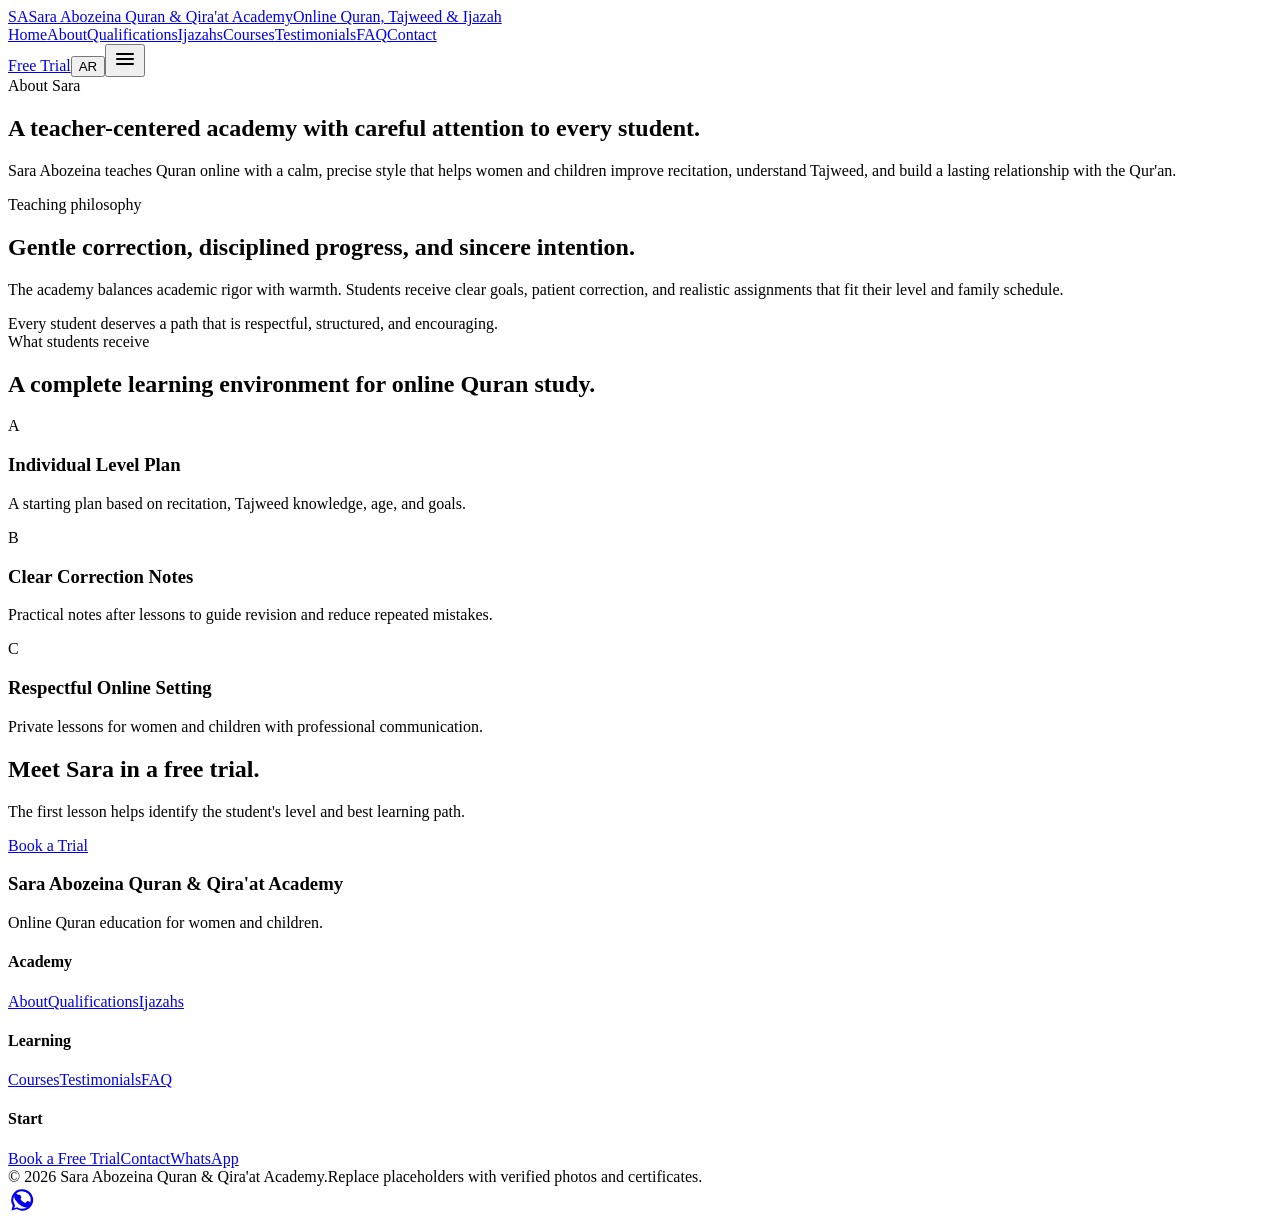
==== about.html @ 7ac43f40 "Add files via upload" ====
<!doctype html>
<html lang="en">
<head>
  <meta charset="utf-8">
  <meta name="viewport" content="width=device-width, initial-scale=1">
  <title>About Sara Abozeina | Quran & Qira'at Academy</title>
  <meta name="description" content="Learn about Sara Abozeina's online Quran teaching approach for women and children, including Tajweed, memorization, Qira'at, and Ijazah preparation.">
  <link rel="canonical" href="https://quraan022.github.io/about.html">
  <link rel="stylesheet" href="assets/css/styles.css">
</head>
<body>
  <header class="site-header"><div class="nav-wrap"><a class="brand" href="index.html"><span class="brand-mark">SA</span><span><span class="brand-name" data-en="Sara Abozeina Quran & Qira'at Academy" data-ar="أكاديمية سارة أبوزينة للقرآن والقراءات">Sara Abozeina Quran & Qira'at Academy</span><span class="brand-sub" data-en="Online Quran, Tajweed & Ijazah" data-ar="تعليم القرآن والتجويد والإجازة عن بعد">Online Quran, Tajweed & Ijazah</span></span></a><nav class="nav-links"><a href="index.html" data-en="Home" data-ar="الرئيسية">Home</a><a class="active" href="about.html" data-en="About" data-ar="عن المعلمة">About</a><a href="qualifications.html" data-en="Qualifications" data-ar="المؤهلات">Qualifications</a><a href="ijazahs.html" data-en="Ijazahs" data-ar="الإجازات">Ijazahs</a><a href="courses.html" data-en="Courses" data-ar="الدورات">Courses</a><a href="testimonials.html" data-en="Testimonials" data-ar="آراء الطالبات">Testimonials</a><a href="faq.html" data-en="FAQ" data-ar="الأسئلة">FAQ</a><a href="contact.html" data-en="Contact" data-ar="تواصل">Contact</a></nav><div class="nav-actions"><a class="btn btn-primary" href="book.html" data-en="Free Trial" data-ar="تجربة مجانية">Free Trial</a><button class="lang-toggle" type="button">AR</button><button class="menu-toggle" type="button" aria-expanded="false" aria-label="Open menu"><svg width="24" height="24" viewBox="0 0 24 24" fill="none"><path d="M4 7h16M4 12h16M4 17h16" stroke="currentColor" stroke-width="2" stroke-linecap="round"/></svg></button></div></div></header>
  <main class="main">
    <section class="page-hero"><div class="container"><span class="eyebrow" data-en="About Sara" data-ar="عن المعلمة سارة">About Sara</span><h1 data-en="A teacher-centered academy with careful attention to every student." data-ar="أكاديمية تقودها معلمة تهتم بتفاصيل كل طالبة.">A teacher-centered academy with careful attention to every student.</h1><p data-en="Sara Abozeina teaches Quran online with a calm, precise style that helps women and children improve recitation, understand Tajweed, and build a lasting relationship with the Qur'an." data-ar="تعلّم سارة أبوزينة القرآن عن بعد بأسلوب هادئ ودقيق يساعد النساء والأطفال على تحسين التلاوة وفهم التجويد وبناء صلة ثابتة بالقرآن.">Sara Abozeina teaches Quran online with a calm, precise style that helps women and children improve recitation, understand Tajweed, and build a lasting relationship with the Qur'an.</p></div></section>
    <section class="section"><div class="container split"><div><span class="eyebrow" data-en="Teaching philosophy" data-ar="منهجية التعليم">Teaching philosophy</span><h2 data-en="Gentle correction, disciplined progress, and sincere intention." data-ar="تصحيح رفيق، تقدم منضبط، ونية صادقة.">Gentle correction, disciplined progress, and sincere intention.</h2><p class="lead" data-en="The academy balances academic rigor with warmth. Students receive clear goals, patient correction, and realistic assignments that fit their level and family schedule." data-ar="توازن الأكاديمية بين الجدية العلمية والرفق. تحصل الطالبة على أهداف واضحة وتصحيح صبور وواجبات مناسبة لمستواها وجدول أسرتها.">The academy balances academic rigor with warmth. Students receive clear goals, patient correction, and realistic assignments that fit their level and family schedule.</p><div class="quote-panel" data-en="Every student deserves a path that is respectful, structured, and encouraging." data-ar="كل طالبة تستحق مسارا يحترم مستواها ويمنحها وضوحا وتشجيعا.">Every student deserves a path that is respectful, structured, and encouraging.</div></div><div class="portrait-panel"></div></div></section>
    <section class="section alt"><div class="container"><div class="section-head center"><span class="eyebrow" data-en="What students receive" data-ar="ما تحصل عليه الطالبة">What students receive</span><h2 data-en="A complete learning environment for online Quran study." data-ar="بيئة تعليمية متكاملة لدراسة القرآن عن بعد.">A complete learning environment for online Quran study.</h2></div><div class="grid grid-3"><article class="card"><div class="icon">A</div><h3 data-en="Individual Level Plan" data-ar="خطة حسب المستوى">Individual Level Plan</h3><p data-en="A starting plan based on recitation, Tajweed knowledge, age, and goals." data-ar="خطة بداية حسب التلاوة ومعرفة التجويد والعمر والأهداف.">A starting plan based on recitation, Tajweed knowledge, age, and goals.</p></article><article class="card"><div class="icon">B</div><h3 data-en="Clear Correction Notes" data-ar="ملاحظات تصحيح واضحة">Clear Correction Notes</h3><p data-en="Practical notes after lessons to guide revision and reduce repeated mistakes." data-ar="ملاحظات عملية بعد الحصص لتوجيه المراجعة وتقليل تكرار الأخطاء.">Practical notes after lessons to guide revision and reduce repeated mistakes.</p></article><article class="card"><div class="icon">C</div><h3 data-en="Respectful Online Setting" data-ar="بيئة إلكترونية محترمة">Respectful Online Setting</h3><p data-en="Private lessons for women and children with professional communication." data-ar="دروس خاصة للنساء والأطفال مع تواصل احترافي.">Private lessons for women and children with professional communication.</p></article></div></div></section>
    <section class="cta-band"><div class="container"><div><h2 data-en="Meet Sara in a free trial." data-ar="تعرّفي على المعلمة سارة في تجربة مجانية.">Meet Sara in a free trial.</h2><p data-en="The first lesson helps identify the student's level and best learning path." data-ar="تساعد الحصة الأولى على تحديد مستوى الطالبة وأفضل مسار للتعلم.">The first lesson helps identify the student's level and best learning path.</p></div><a class="btn btn-primary" href="book.html" data-en="Book a Trial" data-ar="احجزي تجربة">Book a Trial</a></div></section>
  </main>
  <footer class="site-footer"><div class="container"><div class="footer-grid"><div><h3>Sara Abozeina Quran & Qira'at Academy</h3><p data-en="Online Quran education for women and children." data-ar="تعليم القرآن عن بعد للنساء والأطفال.">Online Quran education for women and children.</p></div><div><h4 data-en="Academy" data-ar="الأكاديمية">Academy</h4><div class="footer-links"><a href="about.html" data-en="About" data-ar="عن المعلمة">About</a><a href="qualifications.html" data-en="Qualifications" data-ar="المؤهلات">Qualifications</a><a href="ijazahs.html" data-en="Ijazahs" data-ar="الإجازات">Ijazahs</a></div></div><div><h4 data-en="Learning" data-ar="التعلم">Learning</h4><div class="footer-links"><a href="courses.html" data-en="Courses" data-ar="الدورات">Courses</a><a href="testimonials.html" data-en="Testimonials" data-ar="آراء الطالبات">Testimonials</a><a href="faq.html" data-en="FAQ" data-ar="الأسئلة">FAQ</a></div></div><div><h4 data-en="Start" data-ar="ابدئي">Start</h4><div class="footer-links"><a href="book.html" data-en="Book a Free Trial" data-ar="حجز تجربة مجانية">Book a Free Trial</a><a href="contact.html" data-en="Contact" data-ar="تواصل">Contact</a><a data-whatsapp-link href="#">WhatsApp</a></div></div></div><div class="footer-bottom"><span data-en="© 2026 Sara Abozeina Quran & Qira'at Academy." data-ar="© 2026 أكاديمية سارة أبوزينة للقرآن والقراءات.">© 2026 Sara Abozeina Quran & Qira'at Academy.</span><span data-en="Replace placeholders with verified photos and certificates." data-ar="تستبدل العناصر المؤقتة بصور وشهادات موثقة.">Replace placeholders with verified photos and certificates.</span></div></div></footer>
  <a class="whatsapp-float" data-whatsapp-link href="#" aria-label="WhatsApp"><svg width="28" height="28" viewBox="0 0 24 24" fill="none"><path d="M8.9 7.8c.2-.4.4-.4.7-.4h.5c.2 0 .4.1.5.4.2.5.7 1.8.8 1.9.1.2.1.3 0 .5-.1.2-.2.3-.4.5-.2.2-.3.3-.1.6.2.3.8 1.3 1.7 2 .9.8 1.7 1 2 1.1.3.1.5.1.7-.2.2-.2.8-.9 1-1.2.2-.3.4-.2.7-.1.3.1 1.8.9 2.1 1 .3.2.5.2.5.4.1.2.1 1.1-.3 2.1-.4 1-2 1.8-2.8 1.9-.8.1-1.7.1-4-.8-3.4-1.3-5.6-4.8-5.8-5-.2-.3-1.4-1.9-1.4-3.6s.9-2.6 1.2-3Z" fill="currentColor"/><path d="M12 2.8a9.2 9.2 0 0 0-7.9 13.9L3 21l4.5-1.2A9.2 9.2 0 1 0 12 2.8Zm0 1.7a7.5 7.5 0 0 1 0 15 7.4 7.4 0 0 1-3.8-1l-.3-.2-2.5.7.7-2.4-.2-.4A7.5 7.5 0 0 1 12 4.5Z" fill="currentColor"/></svg></a>
  <script src="assets/js/site.js"></script>
</body>
</html>
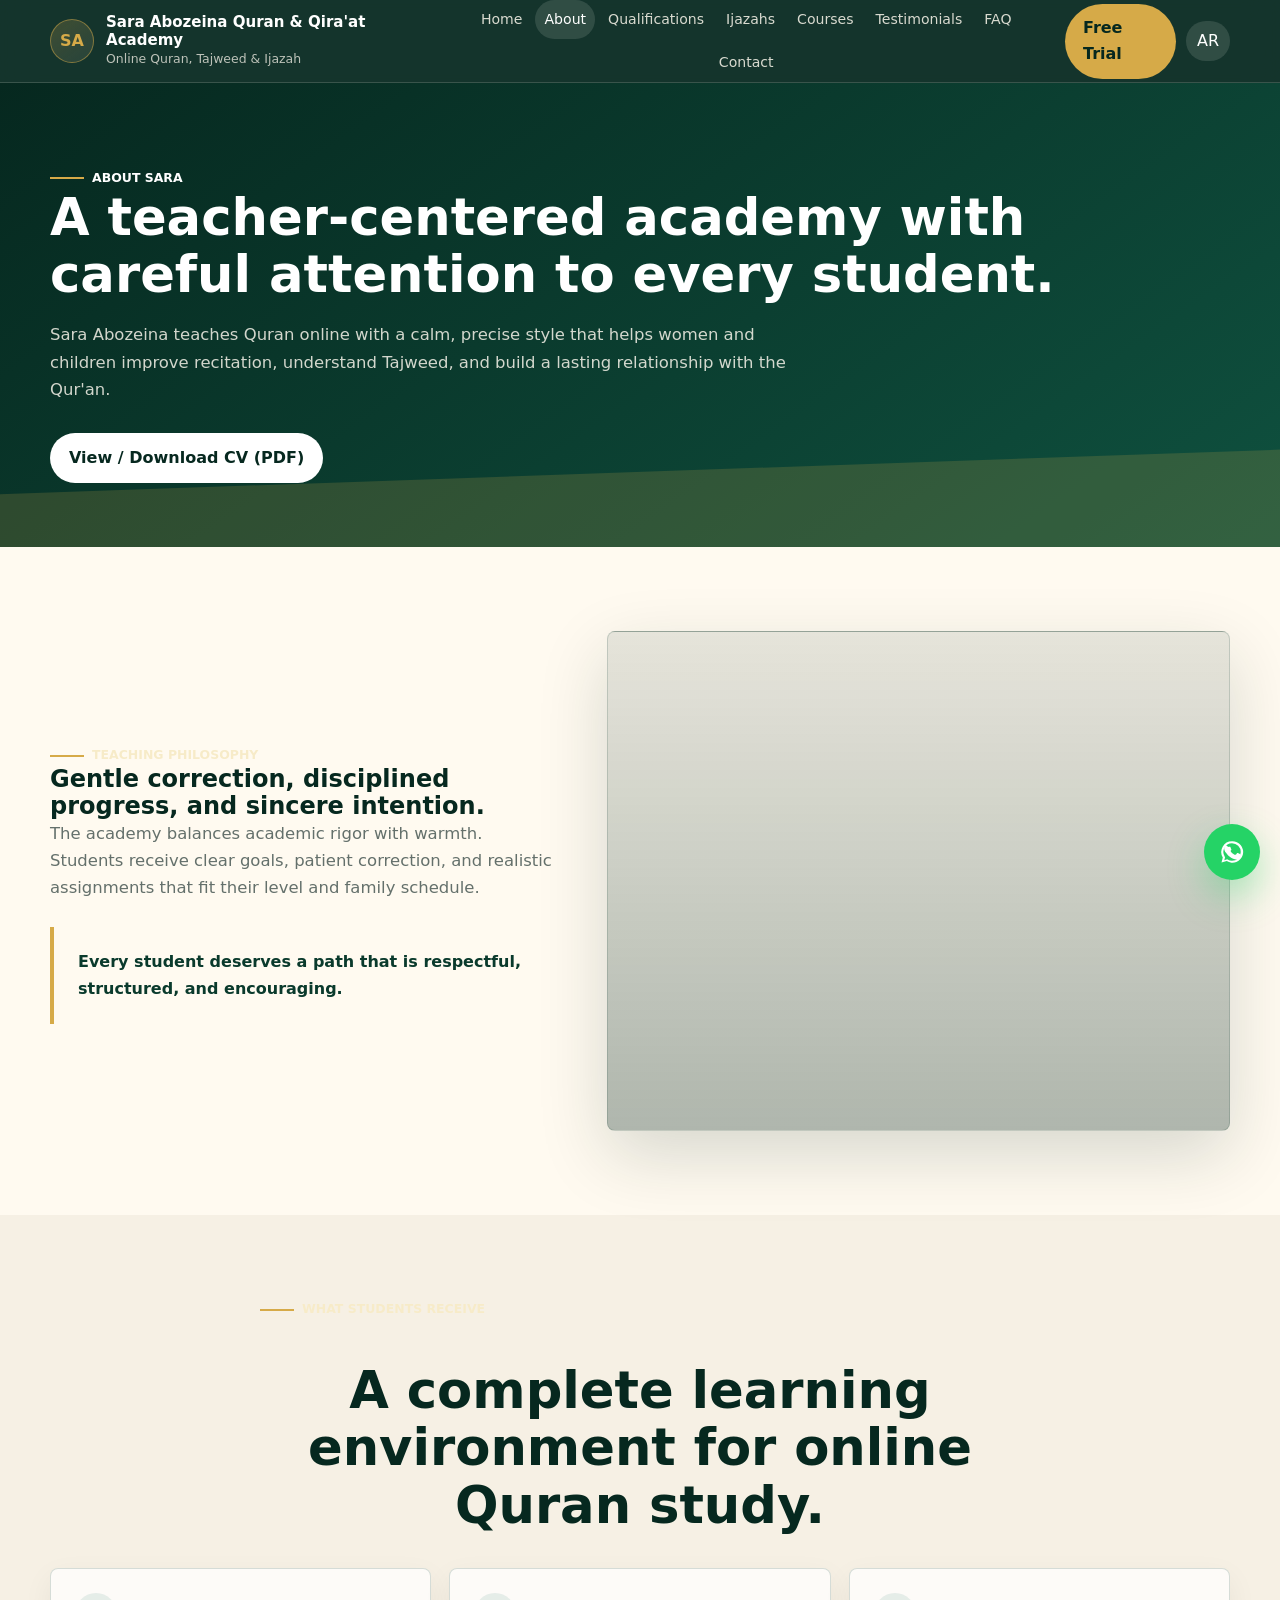
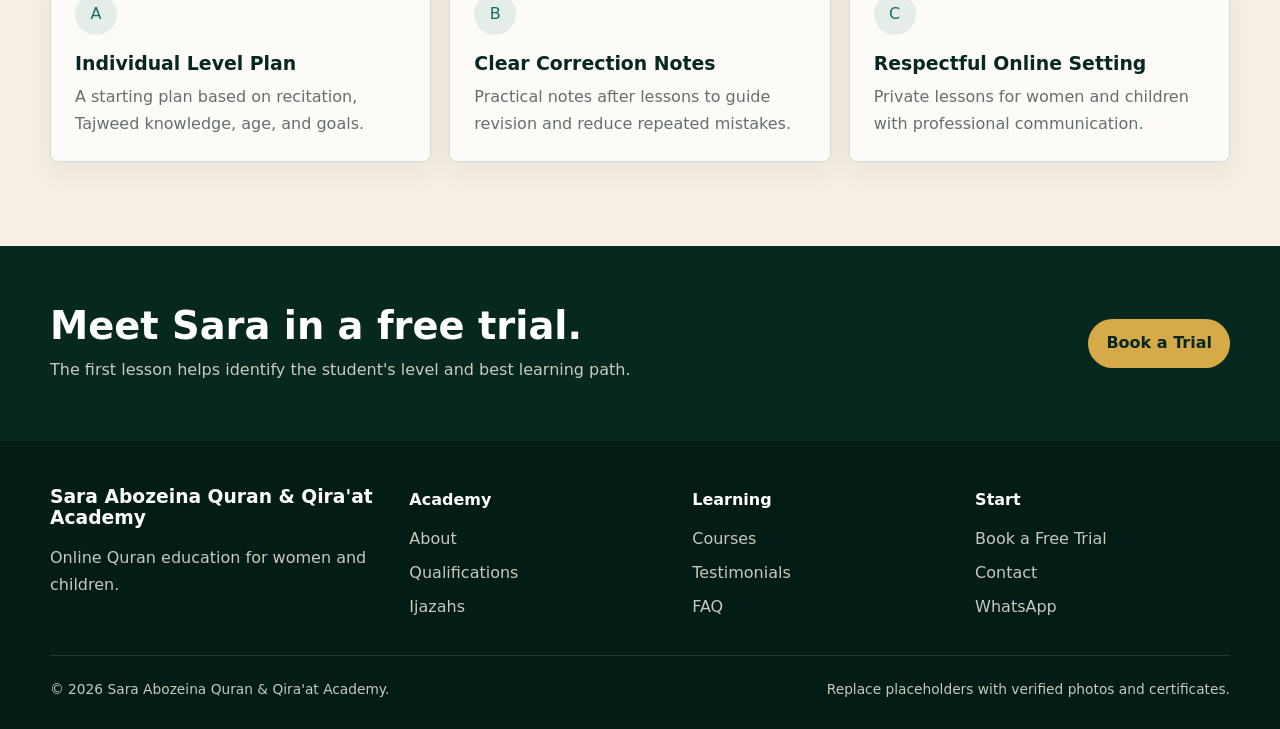
==== commit 571acc77: "Add public professional CV link" ====
--- a/about.html
+++ b/about.html
@@ -11,7 +11,7 @@
 <body>
   <header class="site-header"><div class="nav-wrap"><a class="brand" href="index.html"><span class="brand-mark">SA</span><span><span class="brand-name" data-en="Sara Abozeina Quran & Qira'at Academy" data-ar="أكاديمية سارة أبوزينة للقرآن والقراءات">Sara Abozeina Quran & Qira'at Academy</span><span class="brand-sub" data-en="Online Quran, Tajweed & Ijazah" data-ar="تعليم القرآن والتجويد والإجازة عن بعد">Online Quran, Tajweed & Ijazah</span></span></a><nav class="nav-links"><a href="index.html" data-en="Home" data-ar="الرئيسية">Home</a><a class="active" href="about.html" data-en="About" data-ar="عن المعلمة">About</a><a href="qualifications.html" data-en="Qualifications" data-ar="المؤهلات">Qualifications</a><a href="ijazahs.html" data-en="Ijazahs" data-ar="الإجازات">Ijazahs</a><a href="courses.html" data-en="Courses" data-ar="الدورات">Courses</a><a href="testimonials.html" data-en="Testimonials" data-ar="آراء الطالبات">Testimonials</a><a href="faq.html" data-en="FAQ" data-ar="الأسئلة">FAQ</a><a href="contact.html" data-en="Contact" data-ar="تواصل">Contact</a></nav><div class="nav-actions"><a class="btn btn-primary" href="book.html" data-en="Free Trial" data-ar="تجربة مجانية">Free Trial</a><button class="lang-toggle" type="button">AR</button><button class="menu-toggle" type="button" aria-expanded="false" aria-label="Open menu"><svg width="24" height="24" viewBox="0 0 24 24" fill="none"><path d="M4 7h16M4 12h16M4 17h16" stroke="currentColor" stroke-width="2" stroke-linecap="round"/></svg></button></div></div></header>
   <main class="main">
-    <section class="page-hero"><div class="container"><span class="eyebrow" data-en="About Sara" data-ar="عن المعلمة سارة">About Sara</span><h1 data-en="A teacher-centered academy with careful attention to every student." data-ar="أكاديمية تقودها معلمة تهتم بتفاصيل كل طالبة.">A teacher-centered academy with careful attention to every student.</h1><p data-en="Sara Abozeina teaches Quran online with a calm, precise style that helps women and children improve recitation, understand Tajweed, and build a lasting relationship with the Qur'an." data-ar="تعلّم سارة أبوزينة القرآن عن بعد بأسلوب هادئ ودقيق يساعد النساء والأطفال على تحسين التلاوة وفهم التجويد وبناء صلة ثابتة بالقرآن.">Sara Abozeina teaches Quran online with a calm, precise style that helps women and children improve recitation, understand Tajweed, and build a lasting relationship with the Qur'an.</p></div></section>
+    <section class="page-hero"><div class="container"><span class="eyebrow" data-en="About Sara" data-ar="عن المعلمة سارة">About Sara</span><h1 data-en="A teacher-centered academy with careful attention to every student." data-ar="أكاديمية تقودها معلمة تهتم بتفاصيل كل طالبة.">A teacher-centered academy with careful attention to every student.</h1><p data-en="Sara Abozeina teaches Quran online with a calm, precise style that helps women and children improve recitation, understand Tajweed, and build a lasting relationship with the Qur'an." data-ar="تعلّم سارة أبوزينة القرآن عن بعد بأسلوب هادئ ودقيق يساعد النساء والأطفال على تحسين التلاوة وفهم التجويد وبناء صلة ثابتة بالقرآن.">Sara Abozeina teaches Quran online with a calm, precise style that helps women and children improve recitation, understand Tajweed, and build a lasting relationship with the Qur'an.</p><div class="section-actions"><a class="btn btn-secondary" href="https://drive.google.com/file/d/1fhG29530J4eIi4jlKOR6bDzQGk4cJKAF/view?usp=drivesdk" target="_blank" rel="noopener noreferrer" type="application/pdf" data-en="View / Download CV (PDF)" data-ar="عرض / تحميل السيرة الذاتية (PDF)">View / Download CV (PDF)</a></div></div></section>
     <section class="section"><div class="container split"><div><span class="eyebrow" data-en="Teaching philosophy" data-ar="منهجية التعليم">Teaching philosophy</span><h2 data-en="Gentle correction, disciplined progress, and sincere intention." data-ar="تصحيح رفيق، تقدم منضبط، ونية صادقة.">Gentle correction, disciplined progress, and sincere intention.</h2><p class="lead" data-en="The academy balances academic rigor with warmth. Students receive clear goals, patient correction, and realistic assignments that fit their level and family schedule." data-ar="توازن الأكاديمية بين الجدية العلمية والرفق. تحصل الطالبة على أهداف واضحة وتصحيح صبور وواجبات مناسبة لمستواها وجدول أسرتها.">The academy balances academic rigor with warmth. Students receive clear goals, patient correction, and realistic assignments that fit their level and family schedule.</p><div class="quote-panel" data-en="Every student deserves a path that is respectful, structured, and encouraging." data-ar="كل طالبة تستحق مسارا يحترم مستواها ويمنحها وضوحا وتشجيعا.">Every student deserves a path that is respectful, structured, and encouraging.</div></div><div class="portrait-panel"></div></div></section>
     <section class="section alt"><div class="container"><div class="section-head center"><span class="eyebrow" data-en="What students receive" data-ar="ما تحصل عليه الطالبة">What students receive</span><h2 data-en="A complete learning environment for online Quran study." data-ar="بيئة تعليمية متكاملة لدراسة القرآن عن بعد.">A complete learning environment for online Quran study.</h2></div><div class="grid grid-3"><article class="card"><div class="icon">A</div><h3 data-en="Individual Level Plan" data-ar="خطة حسب المستوى">Individual Level Plan</h3><p data-en="A starting plan based on recitation, Tajweed knowledge, age, and goals." data-ar="خطة بداية حسب التلاوة ومعرفة التجويد والعمر والأهداف.">A starting plan based on recitation, Tajweed knowledge, age, and goals.</p></article><article class="card"><div class="icon">B</div><h3 data-en="Clear Correction Notes" data-ar="ملاحظات تصحيح واضحة">Clear Correction Notes</h3><p data-en="Practical notes after lessons to guide revision and reduce repeated mistakes." data-ar="ملاحظات عملية بعد الحصص لتوجيه المراجعة وتقليل تكرار الأخطاء.">Practical notes after lessons to guide revision and reduce repeated mistakes.</p></article><article class="card"><div class="icon">C</div><h3 data-en="Respectful Online Setting" data-ar="بيئة إلكترونية محترمة">Respectful Online Setting</h3><p data-en="Private lessons for women and children with professional communication." data-ar="دروس خاصة للنساء والأطفال مع تواصل احترافي.">Private lessons for women and children with professional communication.</p></article></div></div></section>
     <section class="cta-band"><div class="container"><div><h2 data-en="Meet Sara in a free trial." data-ar="تعرّفي على المعلمة سارة في تجربة مجانية.">Meet Sara in a free trial.</h2><p data-en="The first lesson helps identify the student's level and best learning path." data-ar="تساعد الحصة الأولى على تحديد مستوى الطالبة وأفضل مسار للتعلم.">The first lesson helps identify the student's level and best learning path.</p></div><a class="btn btn-primary" href="book.html" data-en="Book a Trial" data-ar="احجزي تجربة">Book a Trial</a></div></section>
--- a/assets/css/styles.css
+++ b/assets/css/styles.css
@@ -0,0 +1,848 @@
+:root {
+  --emerald-950: #06281f;
+  --emerald-900: #0a3a2c;
+  --emerald-800: #0f513f;
+  --emerald-700: #14705a;
+  --gold-600: #b88a2f;
+  --gold-500: #d6aa48;
+  --gold-100: #f7ebc8;
+  --ivory: #fffaf0;
+  --cream: #f6f0e4;
+  --clay: #9d5f46;
+  --rose: #bb6f73;
+  --ink: #18221f;
+  --muted: #64706b;
+  --line: rgba(10, 58, 44, 0.16);
+  --shadow: 0 24px 70px rgba(6, 40, 31, 0.16);
+  --radius: 8px;
+  font-family: Inter, ui-sans-serif, system-ui, -apple-system, BlinkMacSystemFont, "Segoe UI", sans-serif;
+}
+
+* {
+  box-sizing: border-box;
+}
+
+html {
+  scroll-behavior: smooth;
+}
+
+body {
+  margin: 0;
+  background: var(--ivory);
+  color: var(--ink);
+  line-height: 1.65;
+}
+
+body[dir="rtl"] {
+  font-family: "Segoe UI", Tahoma, Arial, sans-serif;
+}
+
+a {
+  color: inherit;
+  text-decoration: none;
+}
+
+img {
+  display: block;
+  max-width: 100%;
+}
+
+.site-header {
+  position: sticky;
+  top: 0;
+  z-index: 20;
+  border-bottom: 1px solid rgba(255, 250, 240, 0.16);
+  background: rgba(6, 40, 31, 0.94);
+  color: #fff;
+  backdrop-filter: blur(16px);
+}
+
+.nav-wrap {
+  width: min(1180px, calc(100% - 32px));
+  margin: 0 auto;
+  display: flex;
+  align-items: center;
+  justify-content: space-between;
+  min-height: 78px;
+  gap: 22px;
+}
+
+.brand {
+  display: grid;
+  grid-template-columns: 44px 1fr;
+  gap: 12px;
+  align-items: center;
+  min-width: 230px;
+}
+
+.brand-mark {
+  width: 44px;
+  height: 44px;
+  border: 1px solid rgba(214, 170, 72, 0.5);
+  border-radius: 50%;
+  display: grid;
+  place-items: center;
+  background: linear-gradient(145deg, rgba(214, 170, 72, 0.22), rgba(255, 250, 240, 0.08));
+  color: var(--gold-500);
+  font-weight: 800;
+}
+
+.brand-name {
+  display: block;
+  font-size: 0.94rem;
+  font-weight: 750;
+  line-height: 1.2;
+}
+
+.brand-sub {
+  display: block;
+  color: rgba(255, 250, 240, 0.72);
+  font-size: 0.78rem;
+}
+
+.nav-links {
+  display: flex;
+  align-items: center;
+  justify-content: center;
+  gap: 4px;
+  flex-wrap: wrap;
+}
+
+.nav-links a {
+  color: rgba(255, 250, 240, 0.84);
+  padding: 8px 9px;
+  font-size: 0.88rem;
+  border-radius: 999px;
+}
+
+.nav-links a:hover,
+.nav-links a.active {
+  color: #fff;
+  background: rgba(255, 250, 240, 0.12);
+}
+
+.nav-actions {
+  display: flex;
+  align-items: center;
+  gap: 10px;
+}
+
+.lang-toggle,
+.menu-toggle,
+.btn,
+.icon-btn {
+  border: 0;
+  cursor: pointer;
+  font: inherit;
+}
+
+.lang-toggle {
+  min-width: 44px;
+  min-height: 40px;
+  border-radius: 999px;
+  color: #fff;
+  background: rgba(255, 250, 240, 0.12);
+}
+
+.menu-toggle {
+  display: none;
+  color: #fff;
+  background: transparent;
+  padding: 8px;
+}
+
+.btn {
+  display: inline-flex;
+  align-items: center;
+  justify-content: center;
+  gap: 8px;
+  min-height: 44px;
+  padding: 11px 18px;
+  border-radius: 999px;
+  font-weight: 750;
+  transition: transform 160ms ease, background 160ms ease, border-color 160ms ease;
+}
+
+.btn:hover {
+  transform: translateY(-1px);
+}
+
+.btn-primary {
+  color: var(--emerald-950);
+  background: var(--gold-500);
+}
+
+.btn-secondary {
+  color: var(--emerald-950);
+  background: #fff;
+  border: 1px solid rgba(255, 255, 255, 0.7);
+}
+
+.btn-outline {
+  color: var(--emerald-900);
+  background: transparent;
+  border: 1px solid var(--line);
+}
+
+.hero {
+  position: relative;
+  min-height: calc(100vh - 78px);
+  color: #fff;
+  display: grid;
+  align-items: end;
+  overflow: hidden;
+}
+
+.hero::before {
+  content: "";
+  position: absolute;
+  inset: 0;
+  background:
+    linear-gradient(90deg, rgba(6, 40, 31, 0.95) 0%, rgba(6, 40, 31, 0.76) 45%, rgba(6, 40, 31, 0.2) 100%),
+    url("https://images.unsplash.com/photo-1542816417-0983c9c9ad53?auto=format&fit=crop&w=1800&q=85") center / cover;
+  z-index: -2;
+}
+
+.hero::after {
+  content: "";
+  position: absolute;
+  inset: auto 0 0 0;
+  height: 120px;
+  background: linear-gradient(0deg, var(--ivory), rgba(255, 250, 240, 0));
+  z-index: -1;
+}
+
+.hero-inner {
+  width: min(1180px, calc(100% - 32px));
+  margin: 0 auto;
+  padding: 86px 0 112px;
+}
+
+.hero-content {
+  width: min(720px, 100%);
+}
+
+.eyebrow {
+  display: inline-flex;
+  align-items: center;
+  gap: 8px;
+  color: var(--gold-100);
+  font-weight: 800;
+  letter-spacing: 0;
+  text-transform: uppercase;
+  font-size: 0.78rem;
+}
+
+.eyebrow::before {
+  content: "";
+  width: 34px;
+  height: 2px;
+  background: var(--gold-500);
+}
+
+h1,
+h2,
+h3 {
+  line-height: 1.12;
+  margin: 0;
+  color: var(--emerald-950);
+}
+
+.hero h1 {
+  color: #fff;
+  font-size: clamp(2.6rem, 6vw, 5.8rem);
+  max-width: 900px;
+  margin-top: 18px;
+  letter-spacing: 0;
+}
+
+.hero p {
+  color: rgba(255, 250, 240, 0.88);
+  font-size: 1.16rem;
+  max-width: 660px;
+  margin: 22px 0 0;
+}
+
+.hero-actions,
+.section-actions {
+  display: flex;
+  flex-wrap: wrap;
+  gap: 12px;
+  margin-top: 30px;
+}
+
+.hero-badges {
+  display: grid;
+  grid-template-columns: repeat(4, minmax(120px, 1fr));
+  gap: 12px;
+  width: min(800px, 100%);
+  margin-top: 44px;
+}
+
+.metric {
+  border: 1px solid rgba(255, 250, 240, 0.18);
+  background: rgba(255, 250, 240, 0.1);
+  border-radius: var(--radius);
+  padding: 16px;
+  backdrop-filter: blur(14px);
+}
+
+.metric strong {
+  display: block;
+  color: #fff;
+  font-size: 1.45rem;
+  line-height: 1.1;
+}
+
+.metric span {
+  display: block;
+  color: rgba(255, 250, 240, 0.74);
+  font-size: 0.82rem;
+  margin-top: 5px;
+}
+
+.main {
+  background: var(--ivory);
+}
+
+.section {
+  padding: 84px 0;
+}
+
+.section.alt {
+  background: var(--cream);
+}
+
+.container {
+  width: min(1180px, calc(100% - 32px));
+  margin: 0 auto;
+}
+
+.section-head {
+  display: grid;
+  grid-template-columns: minmax(0, 1fr) minmax(260px, 0.55fr);
+  gap: 42px;
+  align-items: end;
+  margin-bottom: 34px;
+}
+
+.section-head.center {
+  grid-template-columns: 1fr;
+  text-align: center;
+  max-width: 760px;
+  margin-left: auto;
+  margin-right: auto;
+}
+
+.section-head h2,
+.page-hero h1 {
+  font-size: clamp(2rem, 4vw, 3.4rem);
+}
+
+.section-head p,
+.page-hero p,
+.lead {
+  color: var(--muted);
+  margin: 0;
+  font-size: 1.03rem;
+}
+
+.page-hero {
+  background: linear-gradient(145deg, var(--emerald-950), var(--emerald-800));
+  color: #fff;
+  padding: 78px 0 64px;
+  position: relative;
+  overflow: hidden;
+}
+
+.page-hero::after {
+  content: "";
+  position: absolute;
+  inset: auto -10% -75px -10%;
+  height: 150px;
+  background: rgba(214, 170, 72, 0.18);
+  transform: rotate(-2deg);
+}
+
+.page-hero h1,
+.page-hero .eyebrow {
+  color: #fff;
+}
+
+.page-hero p {
+  color: rgba(255, 250, 240, 0.82);
+  max-width: 760px;
+  margin-top: 18px;
+}
+
+.grid {
+  display: grid;
+  gap: 18px;
+}
+
+.grid-2 {
+  grid-template-columns: repeat(2, minmax(0, 1fr));
+}
+
+.grid-3 {
+  grid-template-columns: repeat(3, minmax(0, 1fr));
+}
+
+.grid-4 {
+  grid-template-columns: repeat(4, minmax(0, 1fr));
+}
+
+.card,
+.testimonial,
+.course,
+.faq-item,
+.form-panel {
+  border: 1px solid var(--line);
+  background: rgba(255, 255, 255, 0.74);
+  border-radius: var(--radius);
+  box-shadow: 0 10px 30px rgba(6, 40, 31, 0.06);
+}
+
+.card,
+.testimonial,
+.course,
+.faq-item {
+  padding: 24px;
+}
+
+.card h3,
+.course h3,
+.testimonial h3 {
+  font-size: 1.18rem;
+  margin-bottom: 10px;
+}
+
+.card p,
+.course p,
+.testimonial p,
+.faq-item p {
+  color: var(--muted);
+  margin: 0;
+}
+
+.icon {
+  width: 42px;
+  height: 42px;
+  border-radius: 50%;
+  display: grid;
+  place-items: center;
+  background: rgba(20, 112, 90, 0.1);
+  color: var(--emerald-700);
+  margin-bottom: 18px;
+}
+
+.split {
+  display: grid;
+  grid-template-columns: minmax(0, 0.9fr) minmax(0, 1.1fr);
+  gap: 48px;
+  align-items: center;
+}
+
+.portrait-panel {
+  min-height: 500px;
+  border-radius: var(--radius);
+  overflow: hidden;
+  border: 1px solid var(--line);
+  box-shadow: var(--shadow);
+  background:
+    linear-gradient(180deg, rgba(6, 40, 31, 0.1), rgba(6, 40, 31, 0.32)),
+    url("https://images.unsplash.com/photo-1609599006353-e629aaabfeae?auto=format&fit=crop&w=1200&q=85") center / cover;
+}
+
+.quote-panel {
+  border-left: 4px solid var(--gold-500);
+  padding: 22px 0 22px 24px;
+  margin-top: 26px;
+  color: var(--emerald-900);
+  font-weight: 700;
+}
+
+body[dir="rtl"] .quote-panel {
+  border-left: 0;
+  border-right: 4px solid var(--gold-500);
+  padding-left: 0;
+  padding-right: 24px;
+}
+
+.course {
+  display: flex;
+  flex-direction: column;
+  min-height: 100%;
+}
+
+.course-meta {
+  display: flex;
+  flex-wrap: wrap;
+  gap: 8px;
+  margin: 14px 0 22px;
+}
+
+.pill {
+  display: inline-flex;
+  align-items: center;
+  min-height: 30px;
+  padding: 5px 10px;
+  border-radius: 999px;
+  color: var(--emerald-900);
+  background: rgba(214, 170, 72, 0.18);
+  font-size: 0.82rem;
+  font-weight: 700;
+}
+
+.course .btn {
+  margin-top: auto;
+  align-self: flex-start;
+}
+
+.certificate {
+  min-height: 210px;
+  display: grid;
+  place-items: center;
+  padding: 26px;
+  text-align: center;
+  background:
+    linear-gradient(135deg, rgba(255, 255, 255, 0.92), rgba(247, 235, 200, 0.52)),
+    repeating-linear-gradient(45deg, rgba(20, 112, 90, 0.07) 0 1px, transparent 1px 12px);
+  border: 1px solid rgba(184, 138, 47, 0.35);
+  border-radius: var(--radius);
+}
+
+.certificate strong {
+  display: block;
+  color: var(--emerald-950);
+  font-size: 1.1rem;
+}
+
+.certificate span {
+  display: block;
+  color: var(--muted);
+  margin-top: 8px;
+}
+
+.testimonial {
+  display: flex;
+  flex-direction: column;
+  gap: 16px;
+}
+
+.stars {
+  color: var(--gold-600);
+  letter-spacing: 0;
+}
+
+.person {
+  display: flex;
+  gap: 12px;
+  align-items: center;
+  margin-top: auto;
+}
+
+.avatar {
+  width: 44px;
+  height: 44px;
+  border-radius: 50%;
+  background: linear-gradient(145deg, var(--emerald-700), var(--rose));
+  color: #fff;
+  display: grid;
+  place-items: center;
+  font-weight: 800;
+}
+
+.faq-list {
+  display: grid;
+  gap: 12px;
+}
+
+.faq-item summary {
+  cursor: pointer;
+  color: var(--emerald-950);
+  font-weight: 800;
+  list-style: none;
+}
+
+.faq-item summary::-webkit-details-marker {
+  display: none;
+}
+
+.faq-item p {
+  margin-top: 12px;
+}
+
+.form-panel {
+  padding: 28px;
+}
+
+.form-grid {
+  display: grid;
+  grid-template-columns: repeat(2, minmax(0, 1fr));
+  gap: 16px;
+}
+
+.field {
+  display: grid;
+  gap: 7px;
+}
+
+.field.full {
+  grid-column: 1 / -1;
+}
+
+label {
+  color: var(--emerald-950);
+  font-weight: 750;
+  font-size: 0.92rem;
+}
+
+input,
+select,
+textarea {
+  width: 100%;
+  min-height: 46px;
+  border: 1px solid var(--line);
+  border-radius: var(--radius);
+  padding: 10px 12px;
+  color: var(--ink);
+  background: #fff;
+  font: inherit;
+}
+
+textarea {
+  min-height: 120px;
+  resize: vertical;
+}
+
+.contact-list {
+  display: grid;
+  gap: 14px;
+}
+
+.contact-row {
+  display: flex;
+  align-items: center;
+  gap: 12px;
+  padding: 15px;
+  border: 1px solid var(--line);
+  border-radius: var(--radius);
+  background: rgba(255, 255, 255, 0.62);
+}
+
+.cta-band {
+  background: var(--emerald-950);
+  color: #fff;
+  padding: 58px 0;
+}
+
+.cta-band .container {
+  display: flex;
+  align-items: center;
+  justify-content: space-between;
+  gap: 24px;
+}
+
+.cta-band h2 {
+  color: #fff;
+  font-size: clamp(1.8rem, 3vw, 3rem);
+}
+
+.cta-band p {
+  color: rgba(255, 250, 240, 0.78);
+  margin: 10px 0 0;
+}
+
+.site-footer {
+  background: #041c16;
+  color: rgba(255, 250, 240, 0.78);
+  padding: 46px 0 28px;
+}
+
+.footer-grid {
+  display: grid;
+  grid-template-columns: 1.3fr repeat(3, minmax(150px, 1fr));
+  gap: 28px;
+}
+
+.site-footer h3,
+.site-footer h4 {
+  color: #fff;
+  margin: 0 0 12px;
+}
+
+.footer-links {
+  display: grid;
+  gap: 8px;
+}
+
+.footer-bottom {
+  display: flex;
+  justify-content: space-between;
+  gap: 16px;
+  border-top: 1px solid rgba(255, 250, 240, 0.12);
+  margin-top: 34px;
+  padding-top: 22px;
+  font-size: 0.86rem;
+}
+
+.whatsapp-float {
+  position: fixed;
+  right: 20px;
+  bottom: 20px;
+  z-index: 30;
+  width: 56px;
+  height: 56px;
+  border-radius: 50%;
+  display: grid;
+  place-items: center;
+  background: #25d366;
+  color: #fff;
+  box-shadow: 0 16px 36px rgba(37, 211, 102, 0.35);
+}
+
+body[dir="rtl"] .whatsapp-float {
+  right: auto;
+  left: 20px;
+}
+
+.sr-only {
+  position: absolute;
+  width: 1px;
+  height: 1px;
+  padding: 0;
+  margin: -1px;
+  overflow: hidden;
+  clip: rect(0, 0, 0, 0);
+  border: 0;
+}
+
+@media (max-width: 960px) {
+  .menu-toggle {
+    display: inline-grid;
+    place-items: center;
+  }
+
+  .nav-links {
+    position: absolute;
+    left: 16px;
+    right: 16px;
+    top: 78px;
+    display: none;
+    flex-direction: column;
+    align-items: stretch;
+    padding: 14px;
+    background: var(--emerald-950);
+    border: 1px solid rgba(255, 250, 240, 0.12);
+    border-radius: var(--radius);
+  }
+
+  .nav-links.open {
+    display: flex;
+  }
+
+  .nav-links a {
+    padding: 11px 12px;
+  }
+
+  .section-head,
+  .split,
+  .cta-band .container,
+  .footer-grid {
+    grid-template-columns: 1fr;
+  }
+
+  .grid-4,
+  .grid-3,
+  .grid-2 {
+    grid-template-columns: repeat(2, minmax(0, 1fr));
+  }
+}
+
+@media (max-width: 640px) {
+  .nav-wrap,
+  .container,
+  .hero-inner {
+    width: min(100% - 24px, 1180px);
+  }
+
+  .brand {
+    min-width: 0;
+    grid-template-columns: 40px 1fr;
+  }
+
+  .brand-name {
+    font-size: 0.86rem;
+  }
+
+  .brand-sub {
+    display: none;
+  }
+
+  .hero {
+    min-height: auto;
+  }
+
+  .hero::before {
+    background:
+      linear-gradient(180deg, rgba(6, 40, 31, 0.88) 0%, rgba(6, 40, 31, 0.86) 60%, rgba(6, 40, 31, 0.62) 100%),
+      url("https://images.unsplash.com/photo-1542816417-0983c9c9ad53?auto=format&fit=crop&w=1200&q=82") center / cover;
+  }
+
+  .hero-inner {
+    padding: 58px 0 92px;
+  }
+
+  .hero-badges,
+  .grid-4,
+  .grid-3,
+  .grid-2,
+  .form-grid {
+    grid-template-columns: 1fr;
+  }
+
+  .section {
+    padding: 58px 0;
+  }
+
+  .portrait-panel {
+    min-height: 360px;
+  }
+
+  .footer-bottom {
+    flex-direction: column;
+  }
+}
+
+
+/* Eloquent Institution PDQT qualifications and teaching video */
+.credential-grid{display:grid;grid-template-columns:repeat(2,minmax(0,1fr));gap:24px}
+.credential-card{overflow:hidden;border:1px solid var(--line);border-radius:var(--radius);background:#fff;box-shadow:0 12px 34px rgba(6,40,31,.07)}
+.credential-art{display:block;background:var(--cream);overflow:hidden}
+.credential-art img{width:100%;aspect-ratio:1.41;object-fit:contain;transition:transform .22s ease}
+.credential-art:hover img{transform:scale(1.018)}
+.credential-copy{padding:22px}
+.credential-meta,.credential-footer{display:flex;align-items:center;justify-content:space-between;gap:12px;flex-wrap:wrap}
+.credential-meta{color:var(--muted);font-size:.85rem}
+.credential-meta strong{border-radius:999px;background:var(--gold-100);color:var(--emerald-900);padding:3px 10px;font-size:.94rem}
+.credential-copy h3{font-size:1.3rem;margin:12px 0}
+.credential-copy p{color:var(--ink);margin:0;min-height:50px}
+.credential-footer{border-top:1px solid var(--line);margin-top:20px;padding-top:16px}
+.credential-footer time{color:var(--muted);font-size:.9rem}
+.credential-footnote{color:var(--muted);font-size:.85rem;margin:18px 0 0}
+.demo-shell{overflow:hidden;border:1px solid var(--line);border-radius:var(--radius);background:#fff;box-shadow:var(--shadow)}
+.demo-video{position:relative;aspect-ratio:16/9;background:#051910;min-height:0}
+.demo-video iframe{position:absolute;inset:0;width:100%;height:100%;border:0}
+.demo-info{padding:22px 26px;display:flex;flex-wrap:wrap;align-items:center;gap:15px}
+.demo-info p{color:var(--muted);flex:1 1 260px;margin:0}
+.demo-tag{font-weight:800;color:var(--emerald-900);background:var(--gold-100);border-radius:999px;padding:6px 12px;white-space:nowrap}
+.credential-home-card{display:flex;flex-direction:column;overflow:hidden;border:1px solid rgba(184,138,47,.35);border-radius:var(--radius);background:#fff;text-align:center;min-height:240px}
+.credential-home-card img{width:100%;aspect-ratio:1.41;object-fit:cover}
+.credential-home-card>span:not(.demo-play){display:block;padding:13px;font-weight:750;color:var(--emerald-900)}
+.demo-home-card{justify-content:center;align-items:center;padding:26px;background:linear-gradient(145deg,var(--emerald-950),var(--emerald-800));color:#fff}
+.demo-home-card .demo-play{width:76px;height:76px;border:2px solid var(--gold-500);border-radius:50%;display:grid;place-items:center;font-size:1.7rem;color:var(--gold-500);padding-left:4px;margin-bottom:16px}
+.demo-home-card strong{color:#fff;font-size:1.3rem}
+.demo-home-card>span:not(.demo-play){color:rgba(255,250,240,.84);padding:4px}
+.demo-home-card .demo-watch{margin-top:12px;text-decoration:underline;text-underline-offset:4px}
+@media(max-width:700px){.credential-grid{grid-template-columns:1fr}.demo-info{padding:17px}.credential-copy{padding:18px}}
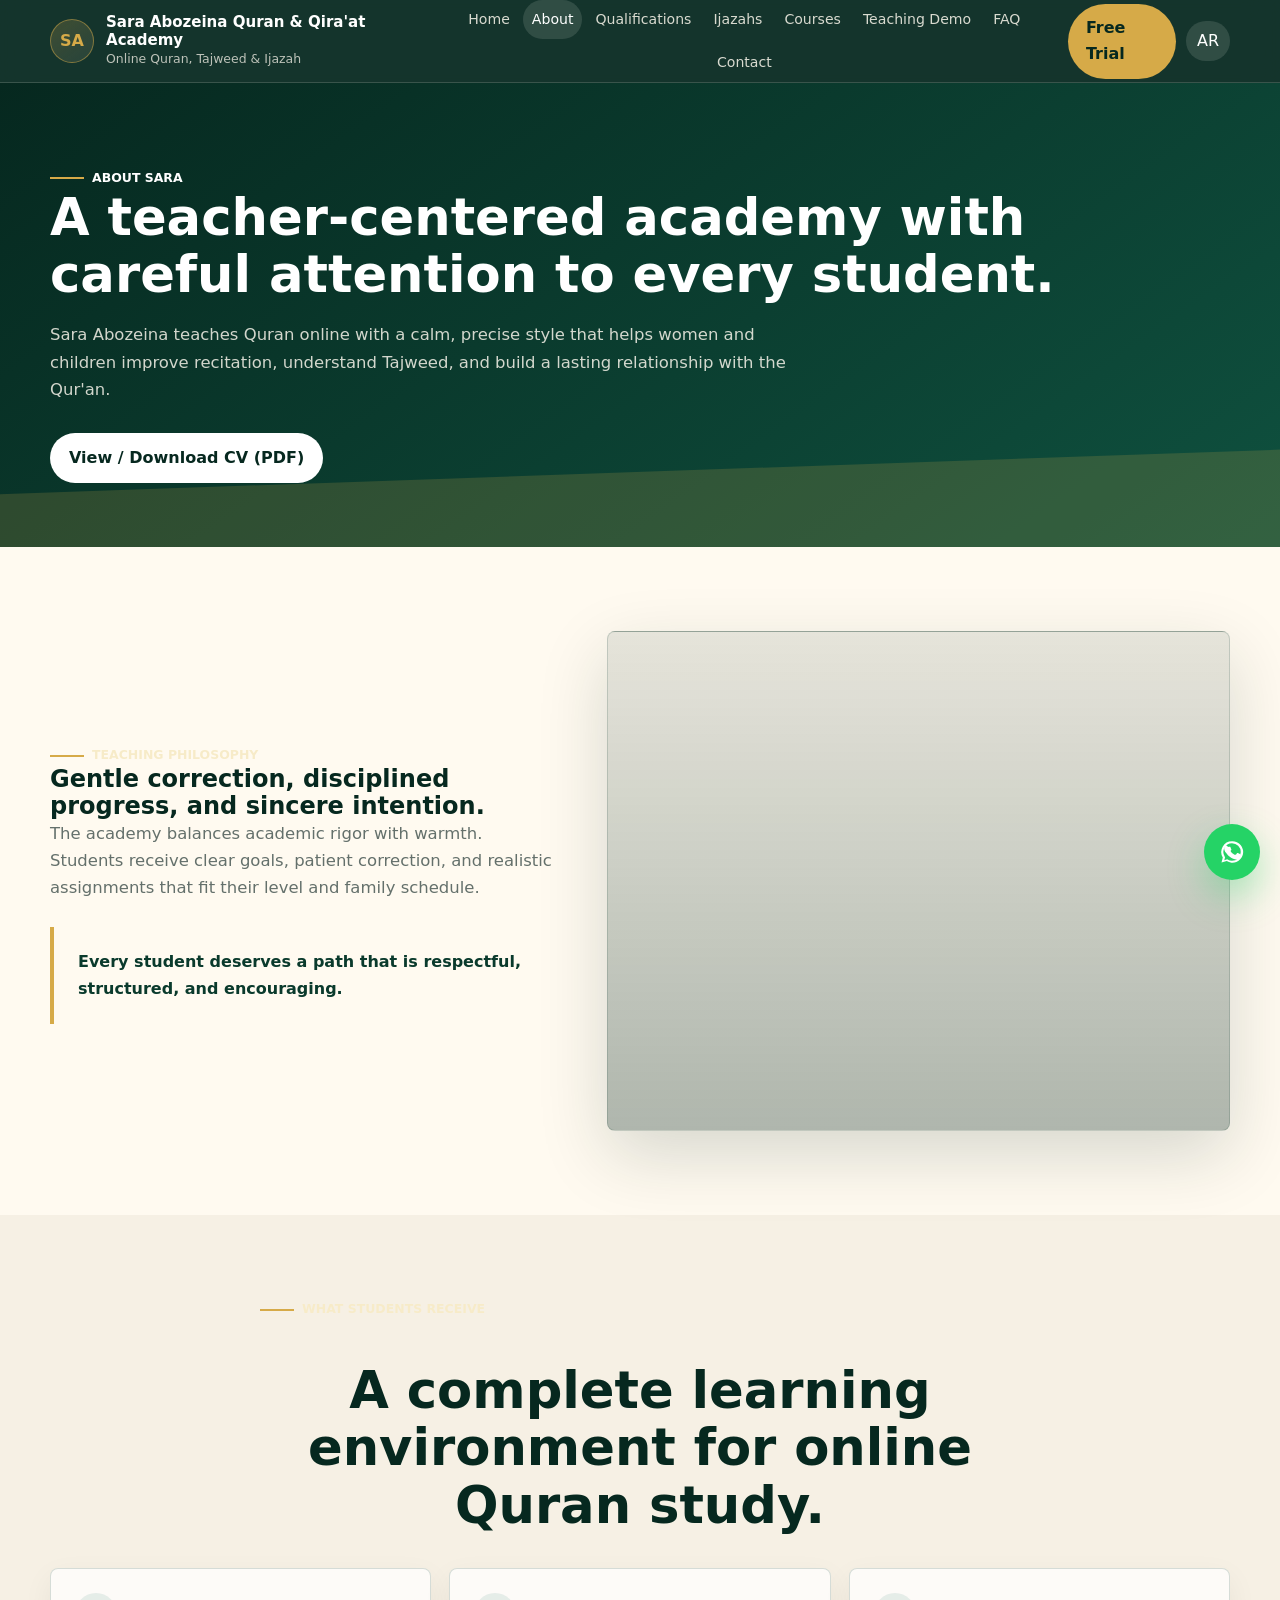
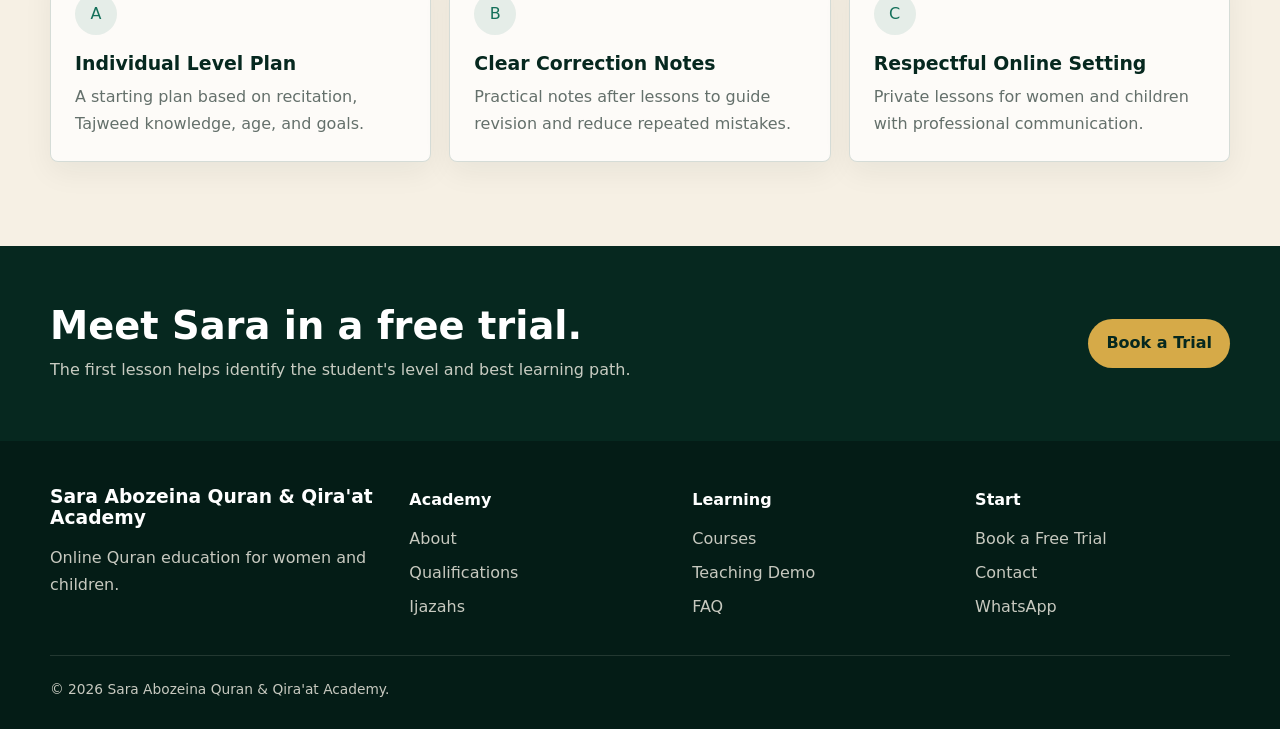
==== commit f759ffd3: "Remove unverified metrics and example testimonials; direct users to real teaching demo" ====
--- a/about.html
+++ b/about.html
@@ -9,14 +9,14 @@
   <link rel="stylesheet" href="assets/css/styles.css">
 </head>
 <body>
-  <header class="site-header"><div class="nav-wrap"><a class="brand" href="index.html"><span class="brand-mark">SA</span><span><span class="brand-name" data-en="Sara Abozeina Quran & Qira'at Academy" data-ar="أكاديمية سارة أبوزينة للقرآن والقراءات">Sara Abozeina Quran & Qira'at Academy</span><span class="brand-sub" data-en="Online Quran, Tajweed & Ijazah" data-ar="تعليم القرآن والتجويد والإجازة عن بعد">Online Quran, Tajweed & Ijazah</span></span></a><nav class="nav-links"><a href="index.html" data-en="Home" data-ar="الرئيسية">Home</a><a class="active" href="about.html" data-en="About" data-ar="عن المعلمة">About</a><a href="qualifications.html" data-en="Qualifications" data-ar="المؤهلات">Qualifications</a><a href="ijazahs.html" data-en="Ijazahs" data-ar="الإجازات">Ijazahs</a><a href="courses.html" data-en="Courses" data-ar="الدورات">Courses</a><a href="testimonials.html" data-en="Testimonials" data-ar="آراء الطالبات">Testimonials</a><a href="faq.html" data-en="FAQ" data-ar="الأسئلة">FAQ</a><a href="contact.html" data-en="Contact" data-ar="تواصل">Contact</a></nav><div class="nav-actions"><a class="btn btn-primary" href="book.html" data-en="Free Trial" data-ar="تجربة مجانية">Free Trial</a><button class="lang-toggle" type="button">AR</button><button class="menu-toggle" type="button" aria-expanded="false" aria-label="Open menu"><svg width="24" height="24" viewBox="0 0 24 24" fill="none"><path d="M4 7h16M4 12h16M4 17h16" stroke="currentColor" stroke-width="2" stroke-linecap="round"/></svg></button></div></div></header>
+  <header class="site-header"><div class="nav-wrap"><a class="brand" href="index.html"><span class="brand-mark">SA</span><span><span class="brand-name" data-en="Sara Abozeina Quran & Qira'at Academy" data-ar="أكاديمية سارة أبوزينة للقرآن والقراءات">Sara Abozeina Quran & Qira'at Academy</span><span class="brand-sub" data-en="Online Quran, Tajweed & Ijazah" data-ar="تعليم القرآن والتجويد والإجازة عن بعد">Online Quran, Tajweed & Ijazah</span></span></a><nav class="nav-links"><a href="index.html" data-en="Home" data-ar="الرئيسية">Home</a><a class="active" href="about.html" data-en="About" data-ar="عن المعلمة">About</a><a href="qualifications.html" data-en="Qualifications" data-ar="المؤهلات">Qualifications</a><a href="ijazahs.html" data-en="Ijazahs" data-ar="الإجازات">Ijazahs</a><a href="courses.html" data-en="Courses" data-ar="الدورات">Courses</a><a href="qualifications.html#demo" data-en="Teaching Demo" data-ar="نموذج الشرح">Teaching Demo</a><a href="faq.html" data-en="FAQ" data-ar="الأسئلة">FAQ</a><a href="contact.html" data-en="Contact" data-ar="تواصل">Contact</a></nav><div class="nav-actions"><a class="btn btn-primary" href="book.html" data-en="Free Trial" data-ar="تجربة مجانية">Free Trial</a><button class="lang-toggle" type="button">AR</button><button class="menu-toggle" type="button" aria-expanded="false" aria-label="Open menu"><svg width="24" height="24" viewBox="0 0 24 24" fill="none"><path d="M4 7h16M4 12h16M4 17h16" stroke="currentColor" stroke-width="2" stroke-linecap="round"/></svg></button></div></div></header>
   <main class="main">
     <section class="page-hero"><div class="container"><span class="eyebrow" data-en="About Sara" data-ar="عن المعلمة سارة">About Sara</span><h1 data-en="A teacher-centered academy with careful attention to every student." data-ar="أكاديمية تقودها معلمة تهتم بتفاصيل كل طالبة.">A teacher-centered academy with careful attention to every student.</h1><p data-en="Sara Abozeina teaches Quran online with a calm, precise style that helps women and children improve recitation, understand Tajweed, and build a lasting relationship with the Qur'an." data-ar="تعلّم سارة أبوزينة القرآن عن بعد بأسلوب هادئ ودقيق يساعد النساء والأطفال على تحسين التلاوة وفهم التجويد وبناء صلة ثابتة بالقرآن.">Sara Abozeina teaches Quran online with a calm, precise style that helps women and children improve recitation, understand Tajweed, and build a lasting relationship with the Qur'an.</p><div class="section-actions"><a class="btn btn-secondary" href="https://drive.google.com/file/d/1fhG29530J4eIi4jlKOR6bDzQGk4cJKAF/view?usp=drivesdk" target="_blank" rel="noopener noreferrer" type="application/pdf" data-en="View / Download CV (PDF)" data-ar="عرض / تحميل السيرة الذاتية (PDF)">View / Download CV (PDF)</a></div></div></section>
     <section class="section"><div class="container split"><div><span class="eyebrow" data-en="Teaching philosophy" data-ar="منهجية التعليم">Teaching philosophy</span><h2 data-en="Gentle correction, disciplined progress, and sincere intention." data-ar="تصحيح رفيق، تقدم منضبط، ونية صادقة.">Gentle correction, disciplined progress, and sincere intention.</h2><p class="lead" data-en="The academy balances academic rigor with warmth. Students receive clear goals, patient correction, and realistic assignments that fit their level and family schedule." data-ar="توازن الأكاديمية بين الجدية العلمية والرفق. تحصل الطالبة على أهداف واضحة وتصحيح صبور وواجبات مناسبة لمستواها وجدول أسرتها.">The academy balances academic rigor with warmth. Students receive clear goals, patient correction, and realistic assignments that fit their level and family schedule.</p><div class="quote-panel" data-en="Every student deserves a path that is respectful, structured, and encouraging." data-ar="كل طالبة تستحق مسارا يحترم مستواها ويمنحها وضوحا وتشجيعا.">Every student deserves a path that is respectful, structured, and encouraging.</div></div><div class="portrait-panel"></div></div></section>
     <section class="section alt"><div class="container"><div class="section-head center"><span class="eyebrow" data-en="What students receive" data-ar="ما تحصل عليه الطالبة">What students receive</span><h2 data-en="A complete learning environment for online Quran study." data-ar="بيئة تعليمية متكاملة لدراسة القرآن عن بعد.">A complete learning environment for online Quran study.</h2></div><div class="grid grid-3"><article class="card"><div class="icon">A</div><h3 data-en="Individual Level Plan" data-ar="خطة حسب المستوى">Individual Level Plan</h3><p data-en="A starting plan based on recitation, Tajweed knowledge, age, and goals." data-ar="خطة بداية حسب التلاوة ومعرفة التجويد والعمر والأهداف.">A starting plan based on recitation, Tajweed knowledge, age, and goals.</p></article><article class="card"><div class="icon">B</div><h3 data-en="Clear Correction Notes" data-ar="ملاحظات تصحيح واضحة">Clear Correction Notes</h3><p data-en="Practical notes after lessons to guide revision and reduce repeated mistakes." data-ar="ملاحظات عملية بعد الحصص لتوجيه المراجعة وتقليل تكرار الأخطاء.">Practical notes after lessons to guide revision and reduce repeated mistakes.</p></article><article class="card"><div class="icon">C</div><h3 data-en="Respectful Online Setting" data-ar="بيئة إلكترونية محترمة">Respectful Online Setting</h3><p data-en="Private lessons for women and children with professional communication." data-ar="دروس خاصة للنساء والأطفال مع تواصل احترافي.">Private lessons for women and children with professional communication.</p></article></div></div></section>
     <section class="cta-band"><div class="container"><div><h2 data-en="Meet Sara in a free trial." data-ar="تعرّفي على المعلمة سارة في تجربة مجانية.">Meet Sara in a free trial.</h2><p data-en="The first lesson helps identify the student's level and best learning path." data-ar="تساعد الحصة الأولى على تحديد مستوى الطالبة وأفضل مسار للتعلم.">The first lesson helps identify the student's level and best learning path.</p></div><a class="btn btn-primary" href="book.html" data-en="Book a Trial" data-ar="احجزي تجربة">Book a Trial</a></div></section>
   </main>
-  <footer class="site-footer"><div class="container"><div class="footer-grid"><div><h3>Sara Abozeina Quran & Qira'at Academy</h3><p data-en="Online Quran education for women and children." data-ar="تعليم القرآن عن بعد للنساء والأطفال.">Online Quran education for women and children.</p></div><div><h4 data-en="Academy" data-ar="الأكاديمية">Academy</h4><div class="footer-links"><a href="about.html" data-en="About" data-ar="عن المعلمة">About</a><a href="qualifications.html" data-en="Qualifications" data-ar="المؤهلات">Qualifications</a><a href="ijazahs.html" data-en="Ijazahs" data-ar="الإجازات">Ijazahs</a></div></div><div><h4 data-en="Learning" data-ar="التعلم">Learning</h4><div class="footer-links"><a href="courses.html" data-en="Courses" data-ar="الدورات">Courses</a><a href="testimonials.html" data-en="Testimonials" data-ar="آراء الطالبات">Testimonials</a><a href="faq.html" data-en="FAQ" data-ar="الأسئلة">FAQ</a></div></div><div><h4 data-en="Start" data-ar="ابدئي">Start</h4><div class="footer-links"><a href="book.html" data-en="Book a Free Trial" data-ar="حجز تجربة مجانية">Book a Free Trial</a><a href="contact.html" data-en="Contact" data-ar="تواصل">Contact</a><a data-whatsapp-link href="#">WhatsApp</a></div></div></div><div class="footer-bottom"><span data-en="© 2026 Sara Abozeina Quran & Qira'at Academy." data-ar="© 2026 أكاديمية سارة أبوزينة للقرآن والقراءات.">© 2026 Sara Abozeina Quran & Qira'at Academy.</span><span data-en="Replace placeholders with verified photos and certificates." data-ar="تستبدل العناصر المؤقتة بصور وشهادات موثقة.">Replace placeholders with verified photos and certificates.</span></div></div></footer>
+  <footer class="site-footer"><div class="container"><div class="footer-grid"><div><h3>Sara Abozeina Quran & Qira'at Academy</h3><p data-en="Online Quran education for women and children." data-ar="تعليم القرآن عن بعد للنساء والأطفال.">Online Quran education for women and children.</p></div><div><h4 data-en="Academy" data-ar="الأكاديمية">Academy</h4><div class="footer-links"><a href="about.html" data-en="About" data-ar="عن المعلمة">About</a><a href="qualifications.html" data-en="Qualifications" data-ar="المؤهلات">Qualifications</a><a href="ijazahs.html" data-en="Ijazahs" data-ar="الإجازات">Ijazahs</a></div></div><div><h4 data-en="Learning" data-ar="التعلم">Learning</h4><div class="footer-links"><a href="courses.html" data-en="Courses" data-ar="الدورات">Courses</a><a href="qualifications.html#demo" data-en="Teaching Demo" data-ar="نموذج الشرح">Teaching Demo</a><a href="faq.html" data-en="FAQ" data-ar="الأسئلة">FAQ</a></div></div><div><h4 data-en="Start" data-ar="ابدئي">Start</h4><div class="footer-links"><a href="book.html" data-en="Book a Free Trial" data-ar="حجز تجربة مجانية">Book a Free Trial</a><a href="contact.html" data-en="Contact" data-ar="تواصل">Contact</a><a data-whatsapp-link href="#">WhatsApp</a></div></div></div><div class="footer-bottom"><span data-en="© 2026 Sara Abozeina Quran & Qira'at Academy." data-ar="© 2026 أكاديمية سارة أبوزينة للقرآن والقراءات.">© 2026 Sara Abozeina Quran & Qira'at Academy.</span></div></div></footer>
   <a class="whatsapp-float" data-whatsapp-link href="#" aria-label="WhatsApp"><svg width="28" height="28" viewBox="0 0 24 24" fill="none"><path d="M8.9 7.8c.2-.4.4-.4.7-.4h.5c.2 0 .4.1.5.4.2.5.7 1.8.8 1.9.1.2.1.3 0 .5-.1.2-.2.3-.4.5-.2.2-.3.3-.1.6.2.3.8 1.3 1.7 2 .9.8 1.7 1 2 1.1.3.1.5.1.7-.2.2-.2.8-.9 1-1.2.2-.3.4-.2.7-.1.3.1 1.8.9 2.1 1 .3.2.5.2.5.4.1.2.1 1.1-.3 2.1-.4 1-2 1.8-2.8 1.9-.8.1-1.7.1-4-.8-3.4-1.3-5.6-4.8-5.8-5-.2-.3-1.4-1.9-1.4-3.6s.9-2.6 1.2-3Z" fill="currentColor"/><path d="M12 2.8a9.2 9.2 0 0 0-7.9 13.9L3 21l4.5-1.2A9.2 9.2 0 1 0 12 2.8Zm0 1.7a7.5 7.5 0 0 1 0 15 7.4 7.4 0 0 1-3.8-1l-.3-.2-2.5.7.7-2.4-.2-.4A7.5 7.5 0 0 1 12 4.5Z" fill="currentColor"/></svg></a>
   <script src="assets/js/site.js"></script>
 </body>
